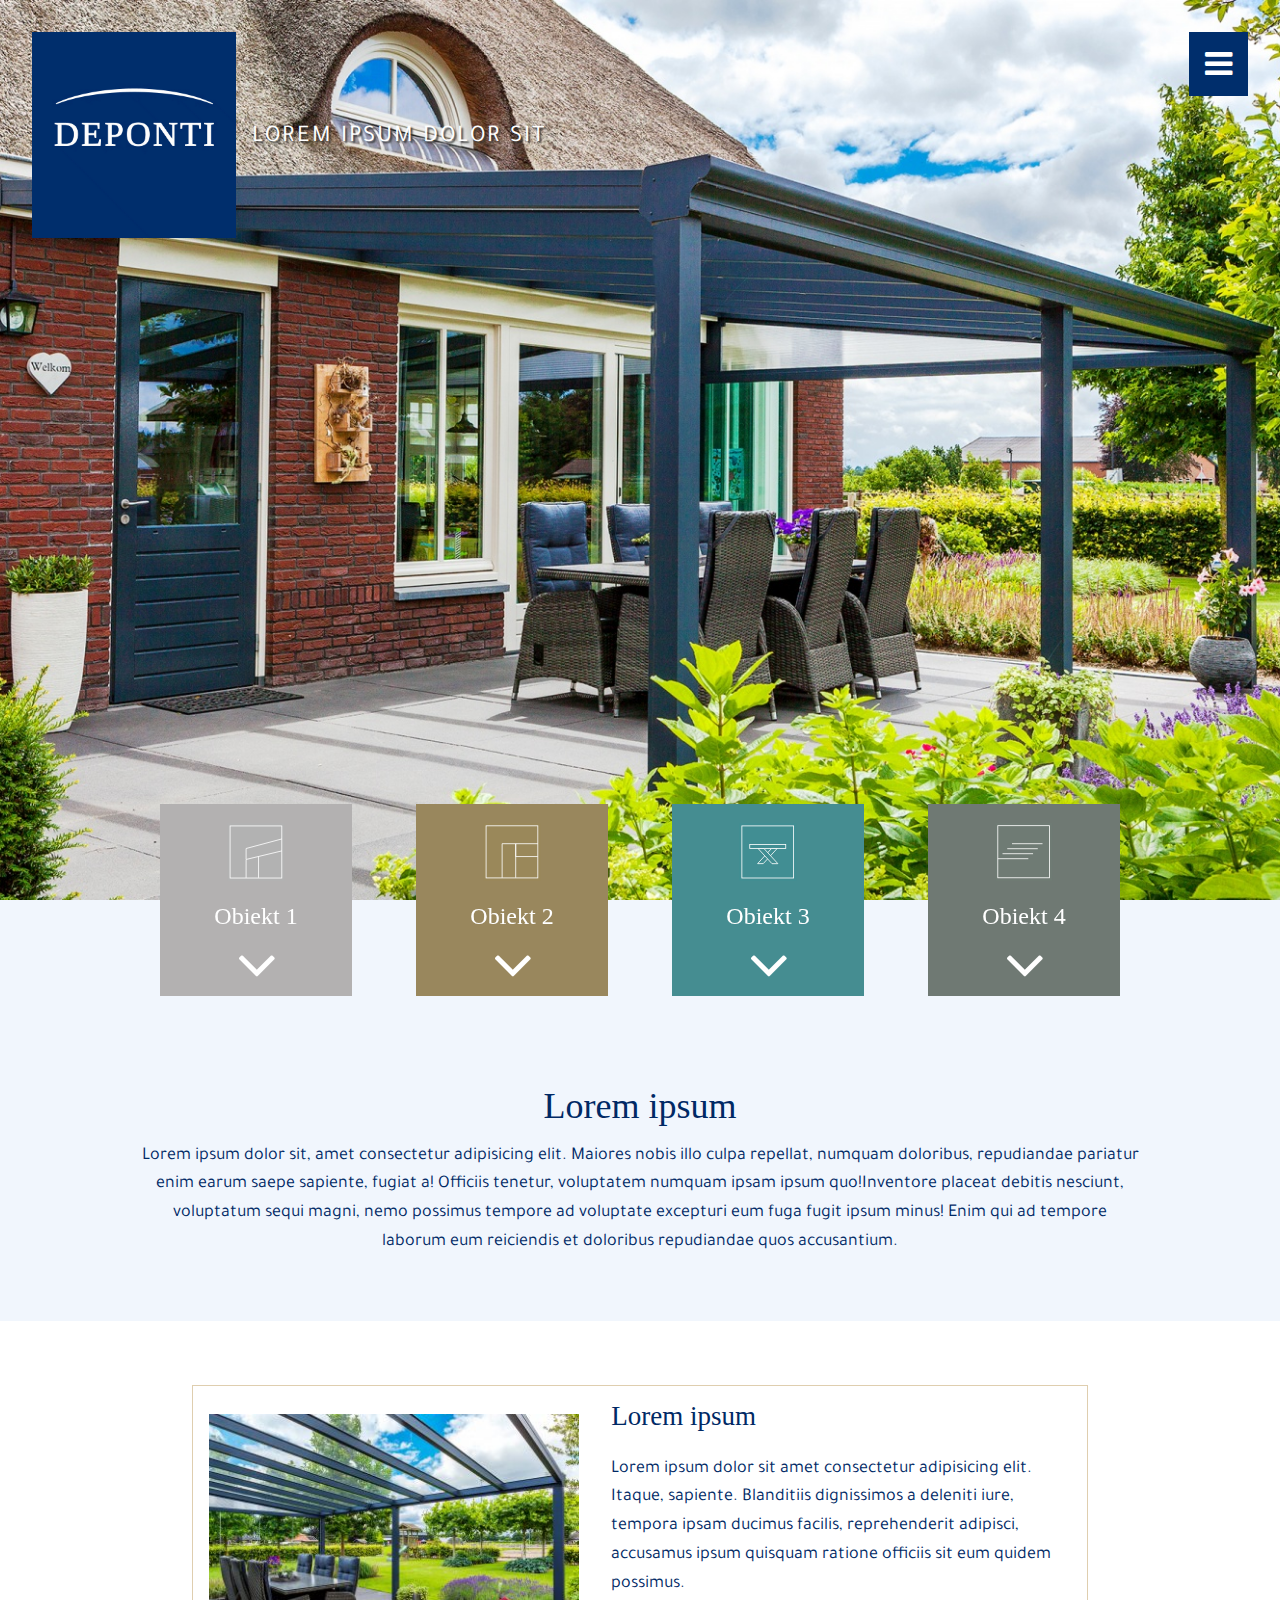
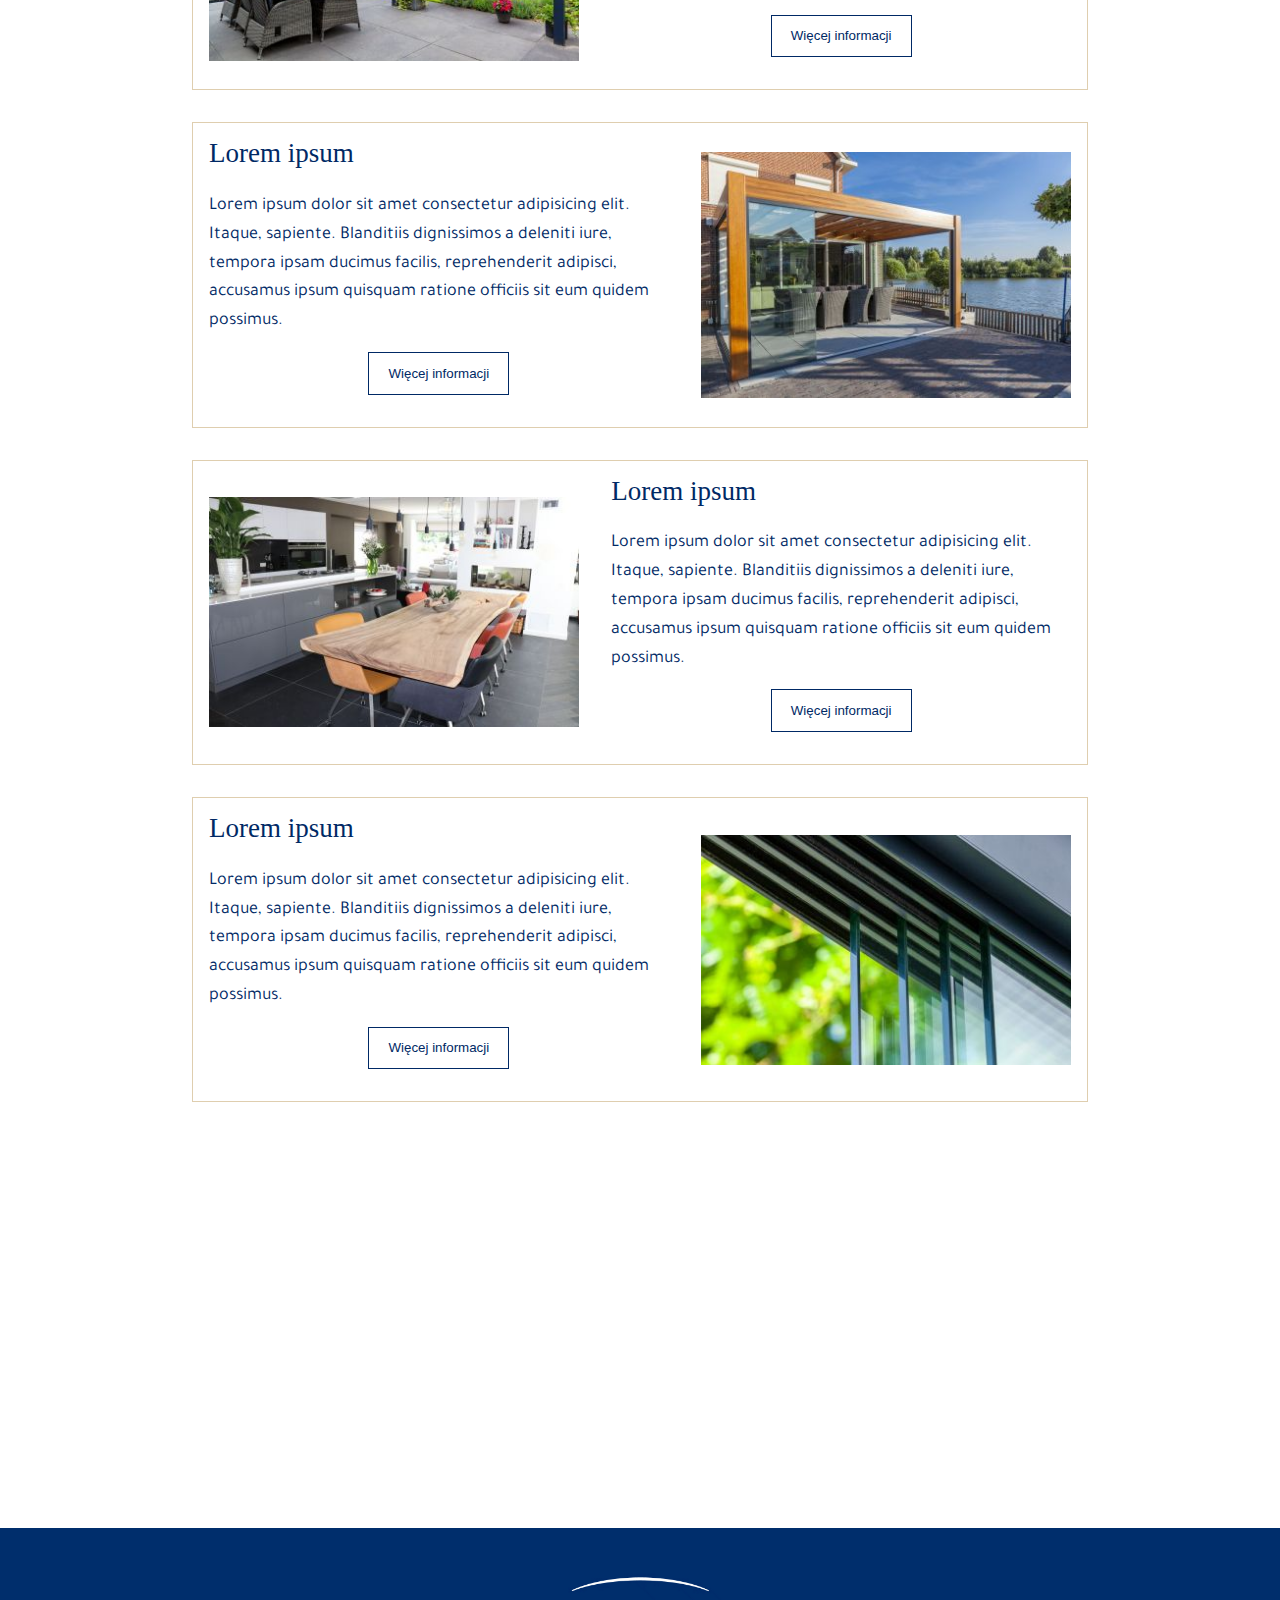
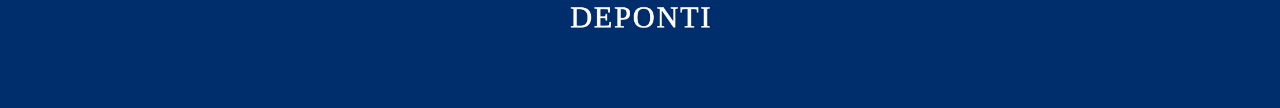
==== index.html @ fd0af2d5 "Changes to be committed: 	nowy plik:     css/style.css 	nowy plik:     img/bg.jpg 	nowy plik:     im" ====
<!DOCTYPE html>
<html lang="pl">

<head>
  <meta charset="UTF-8">
  <meta name="viewport" content="width=device-width, initial-scale=1.0">
  <meta http-equiv="X-UA-Compatible" content="ie=edge">
  <link href="https://maxcdn.bootstrapcdn.com/font-awesome/4.7.0/css/font-awesome.min.css" rel="stylesheet"
    integrity="sha384-wvfXpqpZZVQGK6TAh5PVlGOfQNHSoD2xbE+QkPxCAFlNEevoEH3Sl0sibVcOQVnN" crossorigin="anonymous">
  <link href="https://fonts.googleapis.com/css?family=Tajawal:200,300,400,500,700,800,900|Tinos:400,400i,700,700i"
    rel="stylesheet">
  <link rel="icon" href="img/logo.png">
  <link rel="stylesheet" href="/css/style.css">
  <title>Deponti</title>
</head>

<body>
  <header>
    <div class="navbar">
      <div class="logo">
        <img src="/img/logo.png" alt="">
        <p class="hide">Lorem ipsum dolor sit</p>
      </div>
      <nav>
        <i class="fa fa-bars" aria-hidden="true"></i>
      </nav>
    </div>
    <div class="items hide">
      <a href="#item1" class="item item1">
        <img src="/img/item1.svg" alt="">
        <p>Obiekt 1</p>
        <i class="fa fa-angle-down" aria-hidden="true"></i>
      </a>
      <a href="#item2" class="item item2">
        <img src="/img/item2.svg" alt="">
        <p>Obiekt 2</p>
        <i class="fa fa-angle-down" aria-hidden="true"></i>
      </a>
      <a href="#item3" class="item item3">
        <img src="/img/item3.svg" alt="">
        <p>Obiekt 3</p>
        <i class="fa fa-angle-down" aria-hidden="true"></i>
      </a>
      <a href="#item4" class="item item4">
        <img src="/img/item4.svg" alt="">
        <p>Obiekt 4</p>
        <i class="fa fa-angle-down" aria-hidden="true"></i>
      </a>
    </div>
  </header>
  <main>
    <div class="about">
      <h1>Lorem ipsum</h1>
      <p>Lorem ipsum dolor sit, amet consectetur adipisicing elit. Maiores nobis illo culpa repellat, numquam doloribus,
        repudiandae pariatur enim earum saepe sapiente, fugiat a! Officiis tenetur, voluptatem numquam ipsam ipsum
        quo!Inventore placeat debitis nesciunt, voluptatum sequi magni, nemo possimus tempore ad voluptate excepturi eum
        fuga fugit ipsum minus! Enim qui ad tempore laborum eum reiciendis et doloribus repudiandae quos accusantium.
      </p>
    </div>
    <div class="desc" id="item1">
      <div>
        <div class="hide">
          <!-- <img src="/img/item1.svg" alt="">
          <i class="fa fa-angle-right" aria-hidden="true"></i> -->
        </div>
        <img src="/img/img1.jpg" alt="">
      </div>
      <div>
        <h2>Lorem ipsum</h2>
        <p>Lorem ipsum dolor sit amet consectetur adipisicing elit. Itaque, sapiente. Blanditiis dignissimos a deleniti
          iure, tempora ipsam ducimus facilis, reprehenderit adipisci, accusamus ipsum quisquam ratione officiis sit eum
          quidem possimus.</p>
        <button><a href="#">Więcej informacji</a></button>
      </div>
    </div>
    <div class="desc" id="item2">
      <div>
        <div class="hide">
          <!-- <img src="/img/item2.svg" alt="">
          <i class="fa fa-angle-right" aria-hidden="true"></i> -->
        </div>
        <img src="/img/img2.jpg" alt="">
      </div>
      <div>
        <h2>Lorem ipsum</h2>
        <p>Lorem ipsum dolor sit amet consectetur adipisicing elit. Itaque, sapiente. Blanditiis dignissimos a deleniti
          iure, tempora ipsam ducimus facilis, reprehenderit adipisci, accusamus ipsum quisquam ratione officiis sit eum
          quidem possimus.</p>
        <button><a href="#">Więcej informacji</a></button>
      </div>
    </div>
    <div class="desc" id="item3">
      <div>
        <div class="hide">
          <!-- <img src="/img/item3.svg" alt="">
          <i class="fa fa-angle-right" aria-hidden="true"></i> -->
        </div>
        <img src="/img/img3.jpg" alt="">
      </div>
      <div>
        <h2>Lorem ipsum</h2>
        <p>Lorem ipsum dolor sit amet consectetur adipisicing elit. Itaque, sapiente. Blanditiis dignissimos a deleniti
          iure, tempora ipsam ducimus facilis, reprehenderit adipisci, accusamus ipsum quisquam ratione officiis sit eum
          quidem possimus.</p>
        <button><a href="#">Więcej informacji</a></button>
      </div>
    </div>
    <div class="desc" id="item4">
      <div>
        <div class="hide">
          <!-- <img src="/img/item4.svg" alt="">
          <i class="fa fa-angle-right" aria-hidden="true"></i> -->
        </div>
        <img src="/img/img4.jpg" alt="">
      </div>
      <div>
        <h2>Lorem ipsum</h2>
        <p>Lorem ipsum dolor sit amet consectetur adipisicing elit. Itaque, sapiente. Blanditiis dignissimos a deleniti
          iure, tempora ipsam ducimus facilis, reprehenderit adipisci, accusamus ipsum quisquam ratione officiis sit eum
          quidem possimus.</p>
        <button><a href="#">Więcej informacji</a></button>
      </div>
    </div>
  </main>
  <footer>

    <iframe class="googlemaps"
      src="https://www.google.com/maps/embed?pb=!1m18!1m12!1m3!1d2521.357681619944!2d19.125847215597048!3d50.80601136956208!2m3!1f0!2f0!3f0!3m2!1i1024!2i768!4f13.1!3m3!1m2!1s0x4710b5c71ce14239%3A0x4aa1a41752d9f02b!2sAutomobilklub%20Cz%C4%99stochowski!5e0!3m2!1spl!2spl!4v1576612490685!5m2!1spl!2spl"
      width="100%" height="350" frameborder="0" style="border:0;" allowfullscreen=""></iframe>
    <div>
      <img src="/img/logo.png" alt="">
      <p></p>
    </div>
  </footer>
</body>

</html>
---- css/style.css ----
* {
  padding: 0;
  margin: 0;
  text-decoration: none;
  list-style: none;
  box-sizing: border-box;
}

html {
  --colLogo: #002E6C;
  --colItem1: #B3B1B1;
  --colItem2: #99875D;
  --colItem3: #458D91;
  --colItem4: #6F7973;
  --colFont: #002965;
  --colBg: #F1F6FD;
  --fontH: Tinos, serif;
}

body {
  font-family: Tajawal, Arial, sans-serif;
  line-height: 1.8rem;
  font-size: 18px;
  color: var(--colFont);
}

.hide {
  display: none;
}

header {
  height: 45vh;
  background-image: url(/img/bg.jpg);
  background-size: cover;
  background-position: 50% 50%;
}

header>div.navbar {
  display: flex;
  flex-flow: row nowrap;
  justify-content: space-between;
  padding: 1rem;
  height: 22vh;
}

header>div.navbar>div.logo {
  height: 100%;
}

header>div.navbar>div.logo>img {
  height: inherit;
}

header>div.navbar>nav {
  position: fixed;
  top: 1rem;
  right: 1rem;
}

header>div.navbar>nav>i {
  font-size: 2rem;
  padding: .5rem;
  color: #FFF;
  background-color: var(--colLogo);
}

main>div.about {
  padding: 4rem 1.2rem;
  background-color: var(--colBg);
  text-align: center;
  margin-bottom: 2rem;
}

main>div.about>h1 {
  font-family: var(--fontH);
  font-weight: 300;
  padding-bottom: 1.3rem;
}

div.desc>div>div.hide+img {
  width: 100%;
  padding: 1rem;
}

div.desc>div+div {
  padding: 0 3rem;
}

div.desc>div+div>h2 {
  font-family: var(--fontH);
  font-weight: 300;
  padding-bottom: .8rem;
}

div.desc>div+div>button {
  margin: 1rem auto;
  display: block;
  border: 1px solid var(--colFont);
  background-color: #FFF;
}

div.desc>div+div>button>a {
  display: block;
  color: var(--colFont);
  padding: .8rem 1.2rem;
  transition: color .3s linear, background-color .3s linear;
}

footer>div {
  height: 20vh;
  background-color: var(--colLogo);
}

footer>iframe {
  margin: 2rem 0 1rem 0;
}

footer>div>img {
  display: block;
  margin: 0 auto;
  height: 100%;
}

@media (min-width:1024px) {
  .hide {
    display: block;
  }

  header {
    display: flex;
    flex-flow: column nowrap;
    justify-content: space-between;
    height: 100vh;
  }

  header>div.navbar {
    height: 30vh;
    padding: 2rem;
  }

  header>div.navbar>div.logo {
    display: flex;
    flex-flow: row nowrap;
    justify-content: flex-start;
    align-items: center;
  }

  header>div.navbar>div.logo>p {
    color: #FFF;
    text-transform: uppercase;
    letter-spacing: 2px;
    text-shadow: 2px 2px 2px #333;
    margin: .4rem 0 0 1rem;
    font-size: 1.5rem;
  }

  header>div.navbar>nav {
    top: 2rem;
    right: 2rem;
  }

  header>div.navbar>nav>i {
    padding: 1rem;
  }

  header>div.items {
    display: flex;
    flex-flow: row nowrap;
    justify-content: center;
    transform: translateY(50%);
  }

  header>div.items>a.item {
    display: flex;
    flex-flow: column nowrap;
    justify-content: space-between;
    position: relative;
    width: 15vw;
    height: 15vw;
    margin: 0 2.5vw;
    text-align: center;
    color: #FFF;
    transition: box-shadow .3s linear;
  }

  header>div.items>a.item1:hover {
    box-shadow: 0 0 0 .5vw var(--colItem1), 0 0 10px .6vw #333;
  }

  header>div.items>a.item2:hover {
    box-shadow: 0 0 0 .5vw var(--colItem2), 0 0 10px .6vw #333;
  }

  header>div.items>a.item3:hover {
    box-shadow: 0 0 0 .5vw var(--colItem3), 0 0 10px .6vw #333;
  }

  header>div.items>a.item4:hover {
    box-shadow: 0 0 0 .5vw var(--colItem4), 0 0 10px .6vw #333;
  }

  header>div.items>a.item>img {
    margin: 10% 0;
    height: 30%;
  }

  header>div.items>a.item>p {
    font-family: var(--fontH);
    font-size: 1.5rem;
  }

  header>div.items>a.item>i {
    font-size: 4rem;
  }

  header>div.items>a.item1,
  #item1>div>div.hide>img {
    background-color: var(--colItem1);
    box-shadow: 0 0 0 0 var(--colItem1);
  }

  header>div.items>a.item2,
  #item2>div>div.hide>img {
    background-color: var(--colItem2);
    box-shadow: 0 0 0 0 var(--colItem2);
  }

  header>div.items>a.item3,
  #item3>div>div.hide>img {
    background-color: var(--colItem3);
    box-shadow: 0 0 0 0 var(--colItem3);
  }

  header>div.items>a.item4,
  #item4>div>div.hide>img {
    background-color: var(--colItem4);
    box-shadow: 0 0 0 0 var(--colItem4);
  }

  main>div.about {
    padding: 15vw 11vw 4rem 11vw;
    margin-bottom: 4rem;
  }

  div.desc {
    display: flex;
    flex-flow: row nowrap;
    align-items: center;
    margin: 2rem auto;
    width: 70%;
    border: 1px solid #DFCEAF;
  }

  div.desc>div:first-of-type,
  div.desc>div:nth-of-type(2) {
    display: flex;
    flex-direction: column;
    justify-content: center;
  }

  #item2,
  #item4 {
    flex-direction: row-reverse;
  }

  div.desc>div>div.hide+img {
    height: 100%
  }

  div.desc>div>div.hide {
    display: none;
  }

  /* div.desc>div>div.hide {
    position: absolute;
    transition: box-shadow .3s linear;
  }

  div.desc>div>div.hide>img {
    width: 15vw;
    height: 15vw;
    padding: 2rem;
  }

  div.desc>div>div.hide>i {
    color: #FFF;
    font-size: 3rem;
} */

  div.desc>div+div {
    max-width: 55%;
    padding: 1rem;
  }

  div.desc>div+div>h2 {
    padding-bottom: 1.5rem;
  }

  div.desc>div>button>a:hover {
    background-color: var(--colFont);
    color: #FFF;
  }

  footer>iframe {
    margin-bottom: 0;
  }

  /* KONIEC MEDIA QUERY */
}
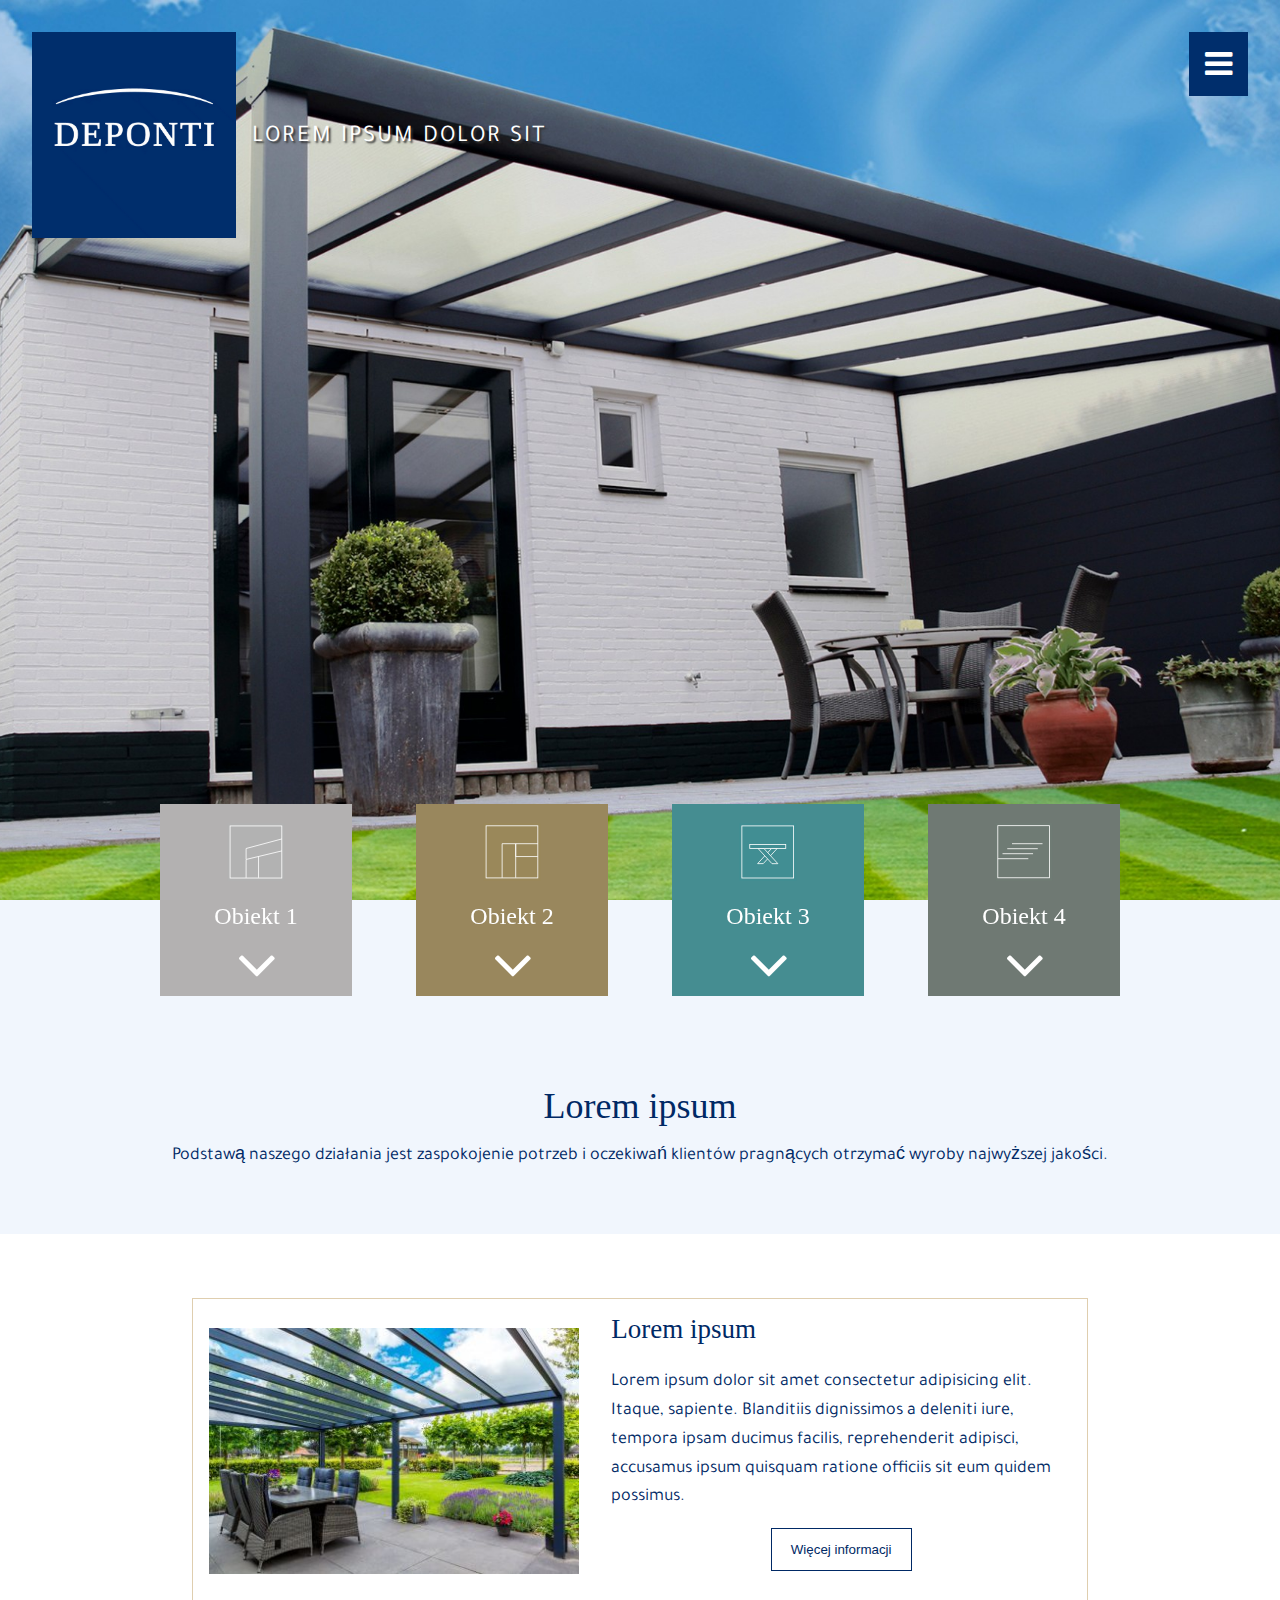
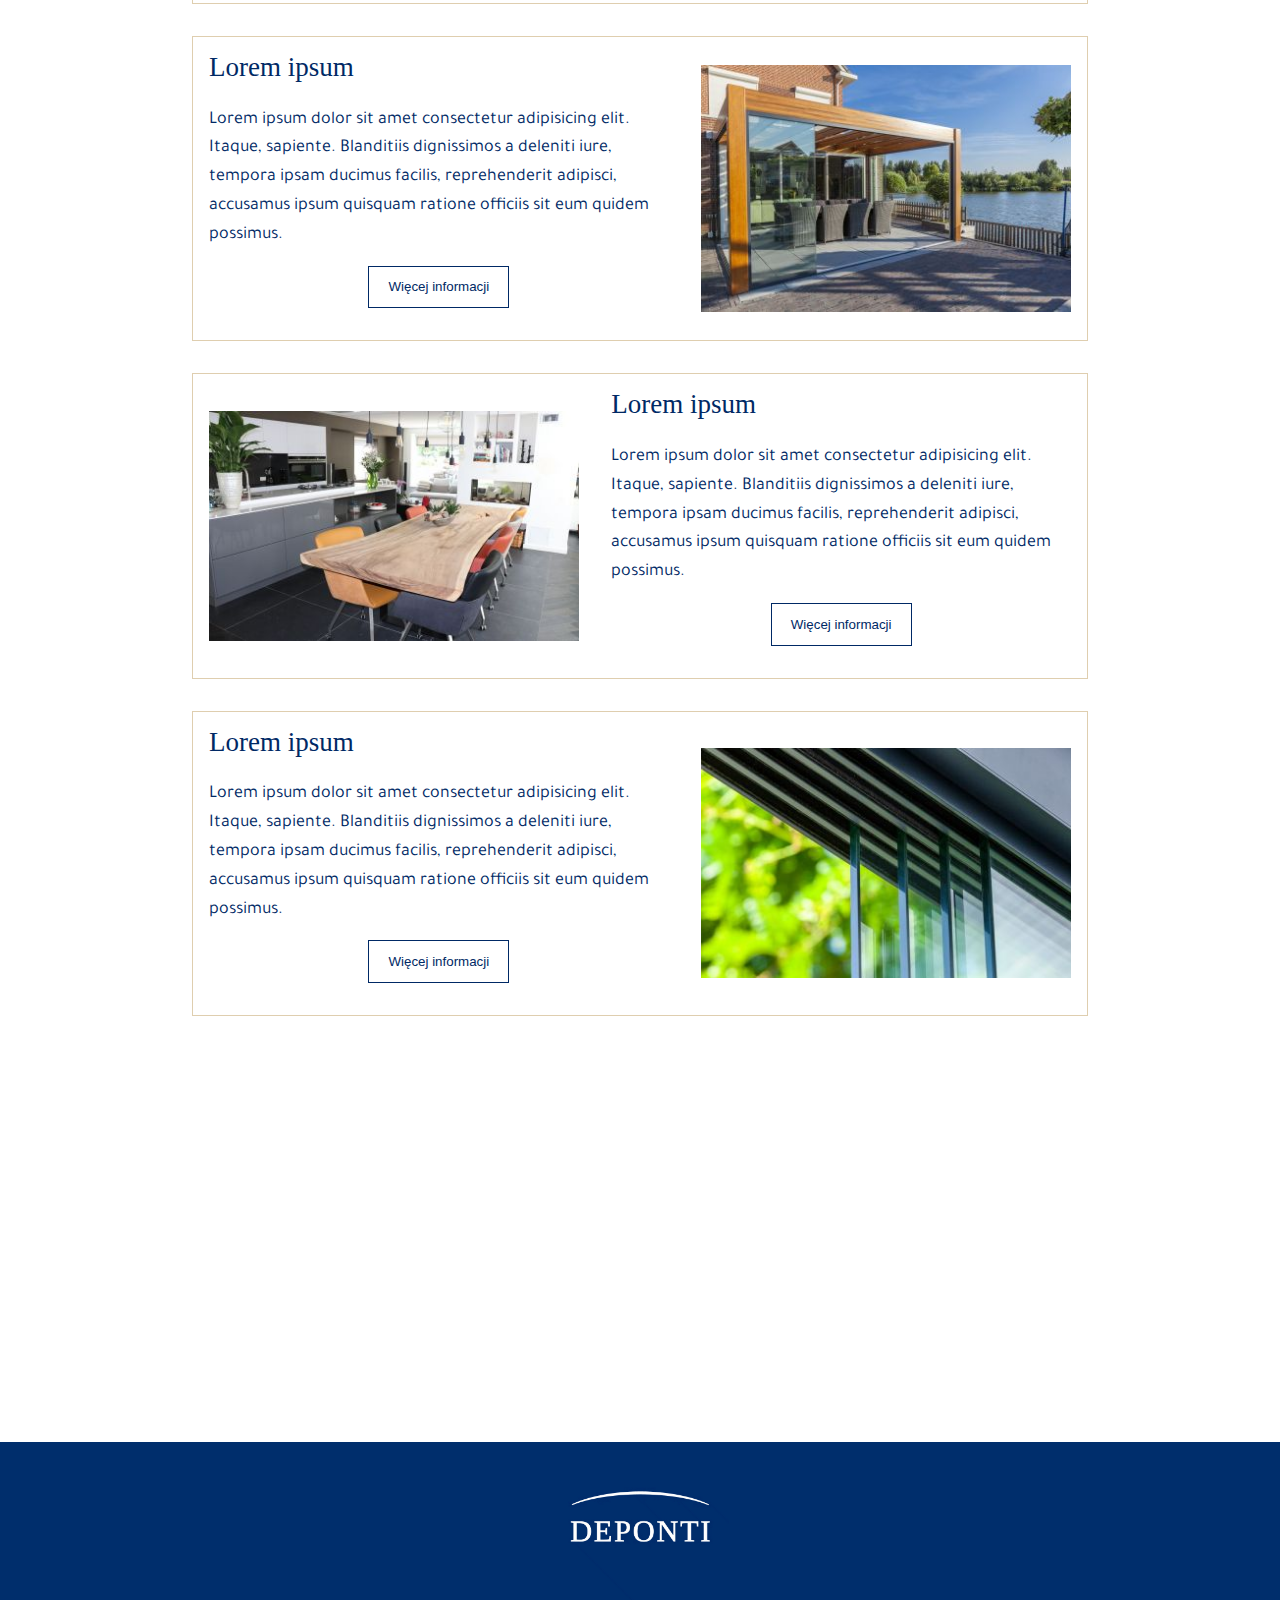
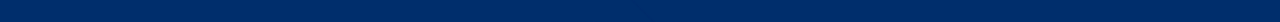
==== commit 1487c872: "testy testy" ====
--- a/index.html
+++ b/index.html
@@ -10,7 +10,7 @@
   <link href="https://fonts.googleapis.com/css?family=Tajawal:200,300,400,500,700,800,900|Tinos:400,400i,700,700i"
     rel="stylesheet">
   <link rel="icon" href="img/logo.png">
-  <link rel="stylesheet" href="/css/style.css">
+  <link rel="stylesheet" href="css/style.css">
   <title>Deponti</title>
 </head>
 
@@ -18,7 +18,7 @@
   <header>
     <div class="navbar">
       <div class="logo">
-        <img src="/img/logo.png" alt="">
+        <img src="img/logo.png" alt="">
         <p class="hide">Lorem ipsum dolor sit</p>
       </div>
       <nav>
@@ -27,22 +27,22 @@
     </div>
     <div class="items hide">
       <a href="#item1" class="item item1">
-        <img src="/img/item1.svg" alt="">
+        <img src="img/item1.svg" alt="">
         <p>Obiekt 1</p>
         <i class="fa fa-angle-down" aria-hidden="true"></i>
       </a>
       <a href="#item2" class="item item2">
-        <img src="/img/item2.svg" alt="">
+        <img src="img/item2.svg" alt="">
         <p>Obiekt 2</p>
         <i class="fa fa-angle-down" aria-hidden="true"></i>
       </a>
       <a href="#item3" class="item item3">
-        <img src="/img/item3.svg" alt="">
+        <img src="img/item3.svg" alt="">
         <p>Obiekt 3</p>
         <i class="fa fa-angle-down" aria-hidden="true"></i>
       </a>
       <a href="#item4" class="item item4">
-        <img src="/img/item4.svg" alt="">
+        <img src="img/item4.svg" alt="">
         <p>Obiekt 4</p>
         <i class="fa fa-angle-down" aria-hidden="true"></i>
       </a>
@@ -51,19 +51,17 @@
   <main>
     <div class="about">
       <h1>Lorem ipsum</h1>
-      <p>Lorem ipsum dolor sit, amet consectetur adipisicing elit. Maiores nobis illo culpa repellat, numquam doloribus,
-        repudiandae pariatur enim earum saepe sapiente, fugiat a! Officiis tenetur, voluptatem numquam ipsam ipsum
-        quo!Inventore placeat debitis nesciunt, voluptatum sequi magni, nemo possimus tempore ad voluptate excepturi eum
-        fuga fugit ipsum minus! Enim qui ad tempore laborum eum reiciendis et doloribus repudiandae quos accusantium.
+      <p>
+Podstawą naszego działania jest zaspokojenie potrzeb i oczekiwań klientów pragnących otrzymać wyroby najwyższej jakości.
       </p>
     </div>
     <div class="desc" id="item1">
       <div>
         <div class="hide">
-          <!-- <img src="/img/item1.svg" alt="">
+          <!-- <img src="img/item1.svg" alt="">
           <i class="fa fa-angle-right" aria-hidden="true"></i> -->
         </div>
-        <img src="/img/img1.jpg" alt="">
+        <img src="img/img1.jpg" alt="">
       </div>
       <div>
         <h2>Lorem ipsum</h2>
@@ -76,10 +74,10 @@
     <div class="desc" id="item2">
       <div>
         <div class="hide">
-          <!-- <img src="/img/item2.svg" alt="">
+          <!-- <img src="img/item2.svg" alt="">
           <i class="fa fa-angle-right" aria-hidden="true"></i> -->
         </div>
-        <img src="/img/img2.jpg" alt="">
+        <img src="img/img2.jpg" alt="">
       </div>
       <div>
         <h2>Lorem ipsum</h2>
@@ -92,10 +90,10 @@
     <div class="desc" id="item3">
       <div>
         <div class="hide">
-          <!-- <img src="/img/item3.svg" alt="">
+          <!-- <img src="img/item3.svg" alt="">
           <i class="fa fa-angle-right" aria-hidden="true"></i> -->
         </div>
-        <img src="/img/img3.jpg" alt="">
+        <img src="img/img3.jpg" alt="">
       </div>
       <div>
         <h2>Lorem ipsum</h2>
@@ -108,10 +106,10 @@
     <div class="desc" id="item4">
       <div>
         <div class="hide">
-          <!-- <img src="/img/item4.svg" alt="">
+          <!-- <img src="img/item4.svg" alt="">
           <i class="fa fa-angle-right" aria-hidden="true"></i> -->
         </div>
-        <img src="/img/img4.jpg" alt="">
+        <img src="img/img4.jpg" alt="">
       </div>
       <div>
         <h2>Lorem ipsum</h2>
@@ -128,10 +126,10 @@
       src="https://www.google.com/maps/embed?pb=!1m18!1m12!1m3!1d2521.357681619944!2d19.125847215597048!3d50.80601136956208!2m3!1f0!2f0!3f0!3m2!1i1024!2i768!4f13.1!3m3!1m2!1s0x4710b5c71ce14239%3A0x4aa1a41752d9f02b!2sAutomobilklub%20Cz%C4%99stochowski!5e0!3m2!1spl!2spl!4v1576612490685!5m2!1spl!2spl"
       width="100%" height="350" frameborder="0" style="border:0;" allowfullscreen=""></iframe>
     <div>
-      <img src="/img/logo.png" alt="">
+      <img src="img/logo.png" alt="">
       <p></p>
     </div>
   </footer>
 </body>
 
-</html>+</html>
--- a/css/style.css
+++ b/css/style.css
@@ -30,7 +30,7 @@
 
 header {
   height: 45vh;
-  background-image: url(/img/bg.jpg);
+  background-image: url(../img/bg.jpg);
   background-size: cover;
   background-position: 50% 50%;
 }
